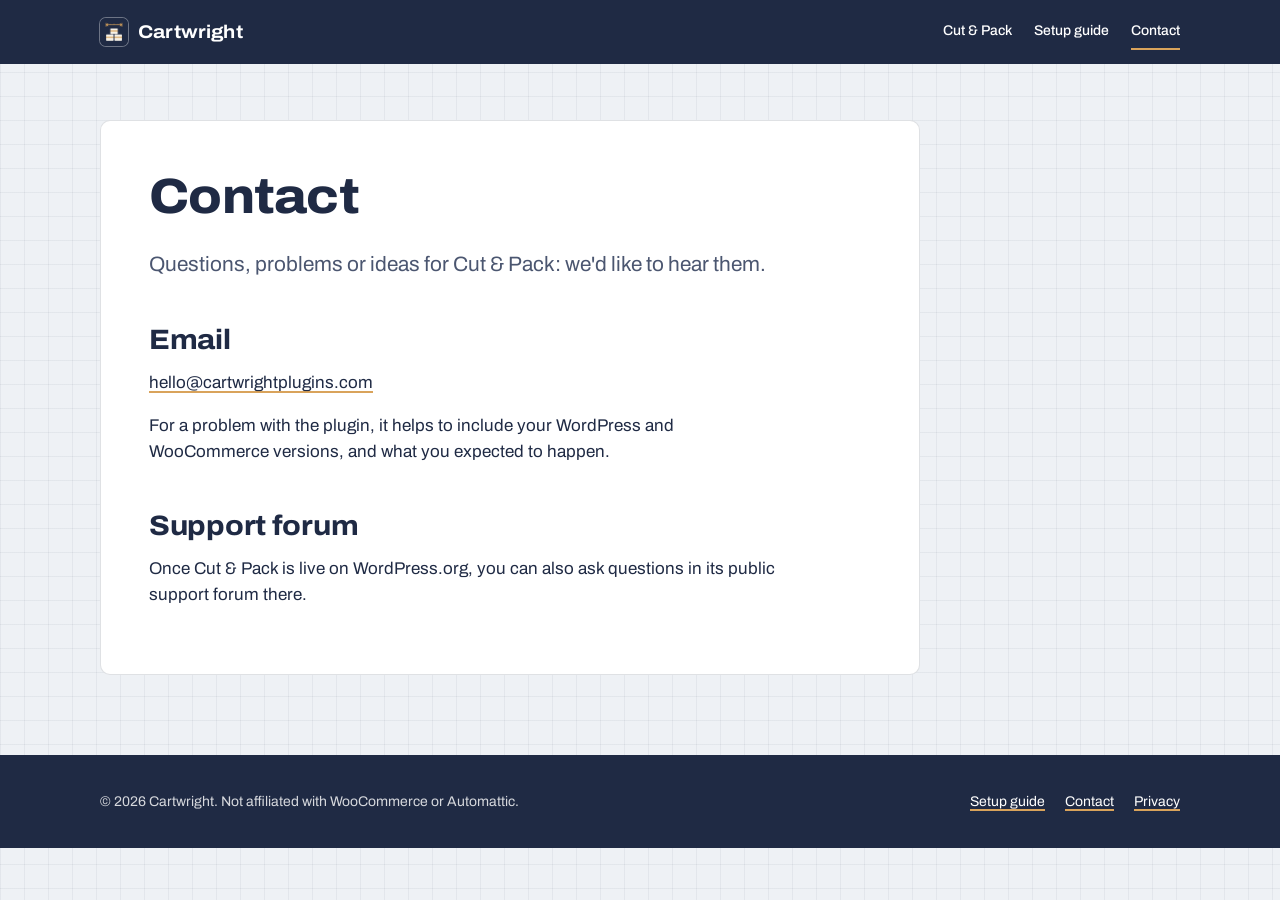
==== contact/index.html @ c766cce6 "Cartwright website: home with Cut & Pack demo, setup guide, contact, privacy Co-Authored-By: Claude " ====
<!doctype html>
<html lang="en-GB">
<head>
	<meta charset="utf-8">
	<meta name="viewport" content="width=device-width, initial-scale=1">
	<title>Contact | Cartwright</title>
	<meta name="description" content="Contact Cartwright about the Cut & Pack plugin.">
	<link rel="icon" href="../assets/img/favicon-32.png" sizes="32x32">
	<link rel="preload" href="../assets/fonts/archivo.woff" as="font" type="font/woff" crossorigin>
	<link rel="stylesheet" href="../assets/site.css">
</head>
<body>
	<header class="site-header">
		<div class="wrap">
			<a class="brand" href="../"><img src="../assets/img/icon-128x128.png" alt="" width="28" height="28">Cartwright</a>
			<nav class="site-nav" aria-label="Main">
				<a href="../">Cut &amp; Pack</a>
				<a href="../docs/">Setup guide</a>
				<a href="../contact/" aria-current="page">Contact</a>
			</nav>
		</div>
	</header>

	<main class="page">
		<div class="wrap">
			<article class="prose">
				<h1>Contact</h1>
				<p class="lead">Questions, problems or ideas for Cut &amp; Pack: we'd like to hear them.</p>
				<h2>Email</h2>
				<p><a href="mailto:hello@cartwrightplugins.com">hello@cartwrightplugins.com</a></p>
				<p>For a problem with the plugin, it helps to include your WordPress and WooCommerce versions, and what you expected to happen.</p>
				<h2>Support forum</h2>
				<p>Once Cut &amp; Pack is live on WordPress.org, you can also ask questions in its public support forum there.</p>
			</article>
		</div>
	</main>

	<footer class="site-footer">
		<div class="wrap">
			<p>© 2026 Cartwright. Not affiliated with WooCommerce or Automattic.</p>
			<nav aria-label="Footer">
				<a href="../docs/">Setup guide</a>
				<a href="../contact/">Contact</a>
				<a href="../privacy/">Privacy</a>
			</nav>
		</div>
	</footer>
</body>
</html>
---- assets/site.css ----
/* Cartwright: site styles. One family (Archivo), drafting-paper palette from the plugin icon. */

@font-face {
	font-family: "Archivo";
	src: url("fonts/archivo.woff") format("woff");
	font-weight: 100 900;
	font-stretch: 62% 125%;
	font-display: swap;
}

:root {
	--ink: #1f2a44;        /* navy from the icon: text, header, buttons */
	--ink-soft: #4b5670;   /* secondary text */
	--oak: #d9a35b;        /* box fills, dimension lines */
	--oak-deep: #9a6424;   /* oak dark enough for text on light backgrounds */
	--paper: #eef1f5;      /* cool drafting-paper page background */
	--sheet: #ffffff;      /* panels */
	--rule: rgba(31, 42, 68, 0.14);
	--grid: rgba(31, 42, 68, 0.055);

	--step--1: 0.875rem;
	--step-0: 1.0625rem;
	--step-1: 1.3rem;
	--step-2: 1.75rem;
	--step-3: clamp(2.1rem, 4.2vw, 3.1rem);

	--measure: 64ch;
	--wrap: 1120px;
}

*,
*::before,
*::after {
	box-sizing: border-box;
}

html {
	-webkit-text-size-adjust: 100%;
}

body {
	margin: 0;
	font-family: "Archivo", system-ui, sans-serif;
	font-size: var(--step-0);
	line-height: 1.55;
	color: var(--ink);
	background-color: var(--paper);
	background-image:
		linear-gradient(var(--grid) 1px, transparent 1px),
		linear-gradient(90deg, var(--grid) 1px, transparent 1px);
	background-size: 24px 24px;
}

img {
	max-width: 100%;
	height: auto;
	display: block;
}

a {
	color: var(--ink);
	text-decoration-color: var(--oak);
	text-decoration-thickness: 2px;
	text-underline-offset: 3px;
}

a:hover {
	text-decoration-color: currentColor;
}

:focus-visible {
	outline: 3px solid var(--oak);
	outline-offset: 2px;
	border-radius: 2px;
}

.wrap {
	max-width: var(--wrap);
	margin: 0 auto;
	padding: 0 20px;
}

/* Header */
.site-header {
	background: var(--ink);
	color: #fff;
}

.site-header .wrap {
	display: flex;
	align-items: center;
	justify-content: space-between;
	gap: 16px;
	min-height: 64px;
	flex-wrap: wrap;
}

.brand {
	display: inline-flex;
	align-items: center;
	gap: 10px;
	color: #fff;
	text-decoration: none;
	font-weight: 700;
	font-stretch: 112%;
	font-size: 1.15rem;
	letter-spacing: 0.01em;
}

.brand img {
	width: 28px;
	height: 28px;
	border-radius: 6px;
	box-shadow: 0 0 0 1px rgba(255, 255, 255, 0.35);
}

.site-nav {
	display: flex;
	gap: 22px;
	flex-wrap: wrap;
}

.site-nav a {
	color: #fff;
	text-decoration: none;
	font-size: var(--step--1);
	font-weight: 500;
	padding: 6px 0;
	border-bottom: 2px solid transparent;
}

.site-nav a:hover,
.site-nav a[aria-current="page"] {
	border-bottom-color: var(--oak);
}

/* Type */
h1,
h2,
h3 {
	line-height: 1.12;
	margin: 0 0 0.5em;
	font-stretch: 108%;
}

h1 {
	font-size: var(--step-3);
	font-weight: 800;
	letter-spacing: -0.015em;
}

h2 {
	font-size: var(--step-2);
	font-weight: 750;
	letter-spacing: -0.01em;
}

h3 {
	font-size: var(--step-1);
	font-weight: 700;
}

p {
	margin: 0 0 1em;
	max-width: var(--measure);
}

.lead {
	font-size: var(--step-1);
	line-height: 1.45;
	color: var(--ink-soft);
}

/* Buttons */
.btn {
	display: inline-block;
	font: inherit;
	font-weight: 650;
	padding: 0.7em 1.15em;
	border-radius: 6px;
	text-decoration: none;
	border: 2px solid var(--ink);
	background: var(--ink);
	color: #fff;
	line-height: 1.2;
}

.btn:hover {
	background: #2b3a5e;
	border-color: #2b3a5e;
}

.btn-quiet {
	background: transparent;
	color: var(--ink);
}

.btn-quiet:hover {
	background: var(--sheet);
	border-color: var(--ink);
}

.btn[aria-disabled="true"] {
	background: transparent;
	color: var(--ink-soft);
	border-color: var(--rule);
	cursor: default;
}

.actions {
	display: flex;
	flex-wrap: wrap;
	gap: 12px;
	align-items: center;
	margin-top: 1.5em;
}

.note {
	font-size: var(--step--1);
	color: var(--ink-soft);
}

/* Sections */
.section {
	padding: 72px 0;
}

.section + .section {
	border-top: 1px solid var(--rule);
}

.section-intro {
	margin-bottom: 32px;
}

/* Hero */
.hero {
	padding: 64px 0 72px;
}

.hero .wrap {
	display: grid;
	grid-template-columns: 1fr;
	gap: 40px;
	align-items: start;
}

@media (min-width: 900px) {
	.hero .wrap {
		grid-template-columns: 1.05fr 1fr;
		gap: 56px;
	}
}

/* Demo: the calculator, drawn like a plan sheet */
.demo {
	background: var(--sheet);
	border: 1px solid var(--rule);
	border-radius: 10px;
	padding: 24px;
	box-shadow: 0 1px 0 var(--rule), 0 18px 40px -24px rgba(31, 42, 68, 0.45);
}

.demo-head {
	display: flex;
	justify-content: space-between;
	align-items: baseline;
	gap: 12px;
	flex-wrap: wrap;
	font-size: var(--step--1);
	color: var(--ink-soft);
	border-bottom: 1px dashed var(--rule);
	padding-bottom: 12px;
	margin-bottom: 18px;
}

.demo-head strong {
	color: var(--ink);
	font-weight: 650;
}

.demo label {
	display: block;
	font-weight: 650;
	margin-bottom: 8px;
}

.demo-input {
	display: flex;
	align-items: center;
	gap: 10px;
}

.demo input {
	font: inherit;
	font-size: 1.35rem;
	font-weight: 650;
	width: 6.5em;
	padding: 0.35em 0.6em;
	border: 1px solid rgba(31, 42, 68, 0.35);
	border-radius: 6px;
	color: var(--ink);
	background: #fff;
}

.demo input:focus-visible {
	outline: 3px solid var(--oak);
	outline-offset: 1px;
}

.demo .unit {
	font-size: 1.15rem;
	font-weight: 600;
}

.boxes {
	display: grid;
	grid-template-columns: repeat(auto-fill, minmax(26px, 1fr));
	gap: 5px;
	margin: 20px 0 6px;
	min-height: 26px;
}

.box {
	aspect-ratio: 1;
	border-radius: 3px;
	background: var(--oak);
	position: relative;
}

/* The unused part of the last box, shown as hatching. */
.box .spare {
	position: absolute;
	top: 0;
	right: 0;
	bottom: 0;
	background: repeating-linear-gradient(135deg, #f3e3c8 0 3px, #fff 3px 6px);
	border-radius: 0 3px 3px 0;
}

.boxes-key {
	font-size: var(--step--1);
	color: var(--ink-soft);
	margin: 0 0 14px;
}

.result {
	font-size: var(--step-1);
	font-weight: 700;
	margin: 0;
	padding-top: 14px;
	border-top: 1px dashed var(--rule);
}

.result .price {
	color: var(--oak-deep);
}

.demo-error {
	color: #a12828;
	font-weight: 600;
	margin: 12px 0 0;
}

/* Steps: a real sequence, so numbered */
.steps {
	list-style: none;
	padding: 0;
	margin: 0;
	display: grid;
	gap: 28px;
	counter-reset: step;
}

@media (min-width: 800px) {
	.steps {
		grid-template-columns: repeat(3, 1fr);
	}
}

.steps li {
	counter-increment: step;
	padding-top: 18px;
	border-top: 3px solid var(--ink);
}

.steps li::before {
	content: counter(step);
	display: block;
	font-weight: 800;
	font-stretch: 120%;
	font-size: 1.6rem;
	color: var(--oak-deep);
	margin-bottom: 6px;
}

.steps p {
	margin: 0;
	color: var(--ink-soft);
}

/* Two modes */
.modes {
	display: grid;
	gap: 24px;
}

@media (min-width: 800px) {
	.modes {
		grid-template-columns: 1fr 1fr;
	}
}

.mode {
	background: var(--sheet);
	border: 1px solid var(--rule);
	border-radius: 10px;
	padding: 24px;
}

.mode .example {
	font-weight: 650;
	border-left: 3px solid var(--oak);
	padding-left: 12px;
	margin: 14px 0 0;
}

.mode .for {
	color: var(--ink-soft);
	font-size: var(--step--1);
	margin-bottom: 0.75em;
}

/* Feature list */
.features {
	columns: 1;
	column-gap: 48px;
	padding-left: 1.1em;
	margin: 0;
}

@media (min-width: 800px) {
	.features {
		columns: 2;
	}
}

.features li {
	break-inside: avoid;
	margin-bottom: 10px;
}

.features li::marker {
	color: var(--oak-deep);
}

/* Screenshots */
.shots {
	display: grid;
	gap: 40px;
	max-width: 880px;
}

.shot {
	margin: 0;
}

.shot img {
	border: 1px solid var(--rule);
	border-radius: 8px;
	background: #fff;
}

.shot figcaption {
	font-size: var(--step--1);
	color: var(--ink-soft);
	margin-top: 10px;
}

/* Prose pages (docs, contact, privacy) */
.page {
	padding: 56px 0 80px;
}

.prose {
	background: var(--sheet);
	border: 1px solid var(--rule);
	border-radius: 10px;
	padding: clamp(24px, 5vw, 48px);
	max-width: 820px;
}

.prose h2 {
	margin-top: 1.6em;
}

.prose h3 {
	margin-top: 1.4em;
}

.prose ol,
.prose ul {
	max-width: var(--measure);
	padding-left: 1.3em;
}

.prose li {
	margin-bottom: 8px;
}

.prose code {
	font-family: inherit;
	font-weight: 650;
	background: var(--paper);
	padding: 1px 6px;
	border-radius: 4px;
}

.todo {
	background: #fff6e0;
	border: 1px dashed var(--oak-deep);
	padding: 2px 6px;
	border-radius: 4px;
}

/* Footer */
.site-footer {
	background: var(--ink);
	color: rgba(255, 255, 255, 0.82);
	padding: 36px 0;
	font-size: var(--step--1);
}

.site-footer .wrap {
	display: flex;
	flex-wrap: wrap;
	gap: 16px 32px;
	justify-content: space-between;
}

.site-footer a {
	color: #fff;
}

.site-footer nav {
	display: flex;
	gap: 20px;
	flex-wrap: wrap;
}

.site-footer p {
	margin: 0;
}

@media (prefers-reduced-motion: no-preference) {
	.box {
		transition: background-color 0.15s ease;
	}
}
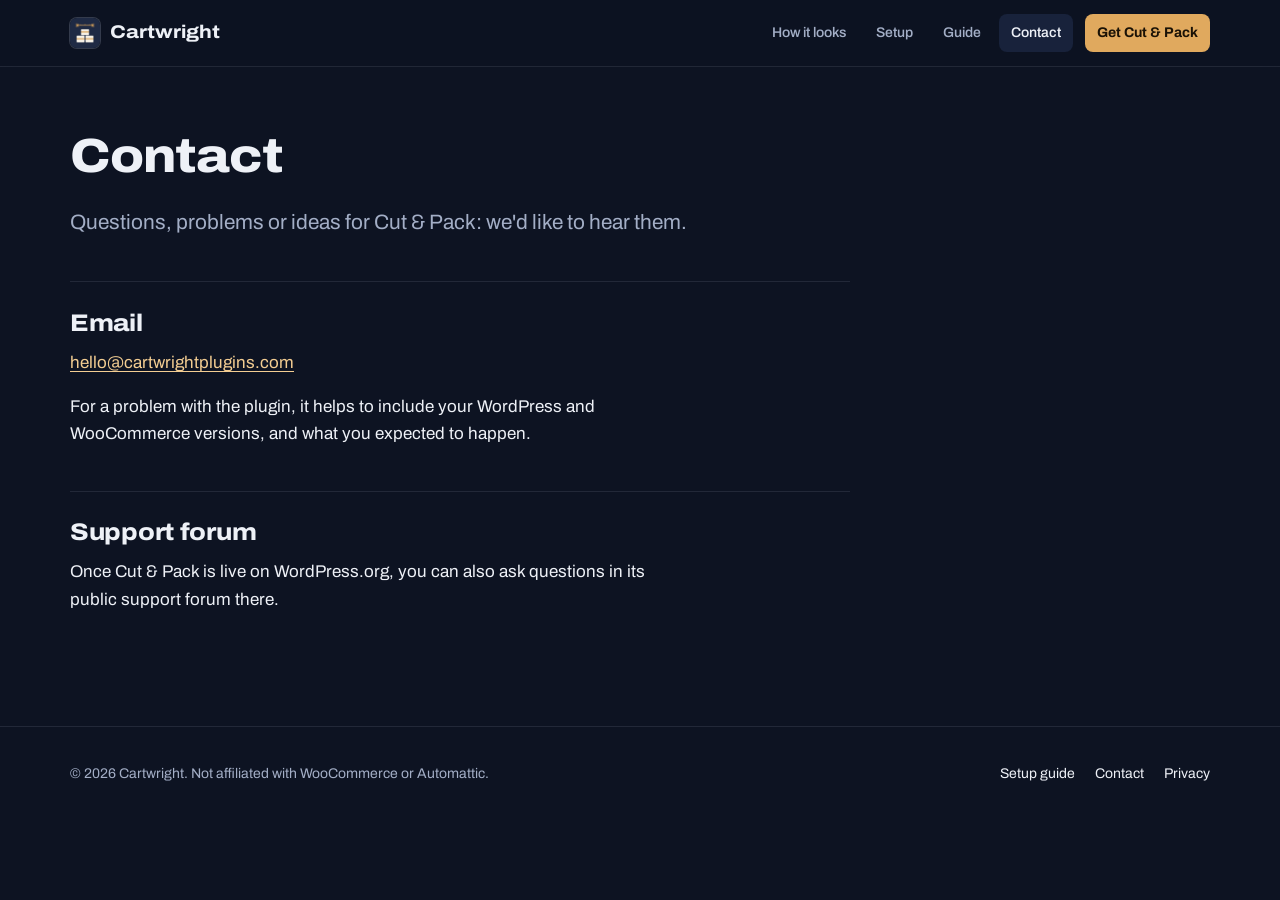
==== commit 76c56a39: "Website v2: dark theme, interactive room planner, customer-journey tabs, live setup demo; screenshot" ====
--- a/contact/index.html
+++ b/contact/index.html
@@ -5,6 +5,7 @@
 	<meta name="viewport" content="width=device-width, initial-scale=1">
 	<title>Contact | Cartwright</title>
 	<meta name="description" content="Contact Cartwright about the Cut & Pack plugin.">
+	<meta name="theme-color" content="#0d1322">
 	<link rel="icon" href="../assets/img/favicon-32.png" sizes="32x32">
 	<link rel="preload" href="../assets/fonts/archivo.woff" as="font" type="font/woff" crossorigin>
 	<link rel="stylesheet" href="../assets/site.css">
@@ -12,11 +13,13 @@
 <body>
 	<header class="site-header">
 		<div class="wrap">
-			<a class="brand" href="../"><img src="../assets/img/icon-128x128.png" alt="" width="28" height="28">Cartwright</a>
+			<a class="brand" href="../"><img src="../assets/img/icon-128x128.png" alt="" width="30" height="30">Cartwright</a>
 			<nav class="site-nav" aria-label="Main">
-				<a href="../">Cut &amp; Pack</a>
-				<a href="../docs/">Setup guide</a>
+				<a href="../#see-it">How it looks</a>
+				<a href="../#setup">Setup</a>
+				<a href="../docs/">Guide</a>
 				<a href="../contact/" aria-current="page">Contact</a>
+				<a class="nav-cta" href="../#get">Get Cut &amp; Pack</a>
 			</nav>
 		</div>
 	</header>
--- a/assets/site.css
+++ b/assets/site.css
@@ -1,4 +1,4 @@
-/* Cartwright: site styles. One family (Archivo), drafting-paper palette from the plugin icon. */
+/* Cartwright v2: dark workshop theme. Navy night, oak light. One family: Archivo (self-hosted). */
 
 @font-face {
 	font-family: "Archivo";
@@ -9,23 +9,32 @@
 }
 
 :root {
-	--ink: #1f2a44;        /* navy from the icon: text, header, buttons */
-	--ink-soft: #4b5670;   /* secondary text */
-	--oak: #d9a35b;        /* box fills, dimension lines */
-	--oak-deep: #9a6424;   /* oak dark enough for text on light backgrounds */
-	--paper: #eef1f5;      /* cool drafting-paper page background */
-	--sheet: #ffffff;      /* panels */
-	--rule: rgba(31, 42, 68, 0.14);
-	--grid: rgba(31, 42, 68, 0.055);
+	--night: #0d1322;      /* page */
+	--deep: #121a2e;       /* alternate band */
+	--panel: #18223b;      /* raised surfaces */
+	--panel-2: #1f2b48;    /* inputs, inner surfaces */
+	--line: rgba(214, 224, 245, 0.1);
+	--line-strong: rgba(214, 224, 245, 0.2);
+	--text: #eef1f7;
+	--muted: #a3aec6;
+	--oak: #e0a95e;        /* the accent: boxes, active states */
+	--oak-light: #f3cd92;
+	--oak-dim: rgba(224, 169, 94, 0.14);
+	--plank-a: #c98f4a;
+	--plank-b: #b67c3b;
+	--fabric: #7aa4c9;
+	--ok: #7fcf9b;
+	--bad: #ff8a80;
 
 	--step--1: 0.875rem;
 	--step-0: 1.0625rem;
 	--step-1: 1.3rem;
-	--step-2: 1.75rem;
-	--step-3: clamp(2.1rem, 4.2vw, 3.1rem);
-
-	--measure: 64ch;
-	--wrap: 1120px;
+	--step-2: clamp(1.7rem, 3vw, 2.25rem);
+	--step-3: clamp(2.2rem, 4.1vw, 3.35rem);
+
+	--wrap: 1180px;
+	--measure: 62ch;
+	--radius: 14px;
 }
 
 *,
@@ -36,42 +45,44 @@
 
 html {
 	-webkit-text-size-adjust: 100%;
+	scroll-behavior: smooth;
+}
+
+@media (prefers-reduced-motion: reduce) {
+	html {
+		scroll-behavior: auto;
+	}
 }
 
 body {
 	margin: 0;
 	font-family: "Archivo", system-ui, sans-serif;
 	font-size: var(--step-0);
-	line-height: 1.55;
-	color: var(--ink);
-	background-color: var(--paper);
-	background-image:
-		linear-gradient(var(--grid) 1px, transparent 1px),
-		linear-gradient(90deg, var(--grid) 1px, transparent 1px);
-	background-size: 24px 24px;
-}
-
-img {
+	line-height: 1.6;
+	color: var(--text);
+	background: var(--night);
+}
+
+img,
+svg {
 	max-width: 100%;
-	height: auto;
 	display: block;
 }
 
 a {
-	color: var(--ink);
-	text-decoration-color: var(--oak);
-	text-decoration-thickness: 2px;
+	color: var(--oak-light);
+	text-decoration-thickness: 1px;
 	text-underline-offset: 3px;
 }
 
 a:hover {
-	text-decoration-color: currentColor;
+	color: #fff;
 }
 
 :focus-visible {
 	outline: 3px solid var(--oak);
-	outline-offset: 2px;
-	border-radius: 2px;
+	outline-offset: 3px;
+	border-radius: 4px;
 }
 
 .wrap {
@@ -80,10 +91,15 @@
 	padding: 0 20px;
 }
 
-/* Header */
+/* ---------- Header ---------- */
 .site-header {
-	background: var(--ink);
-	color: #fff;
+	position: sticky;
+	top: 0;
+	z-index: 20;
+	background: rgba(13, 19, 34, 0.82);
+	backdrop-filter: blur(10px);
+	-webkit-backdrop-filter: blur(10px);
+	border-bottom: 1px solid var(--line);
 }
 
 .site-header .wrap {
@@ -91,7 +107,7 @@
 	align-items: center;
 	justify-content: space-between;
 	gap: 16px;
-	min-height: 64px;
+	min-height: 66px;
 	flex-wrap: wrap;
 }
 
@@ -99,65 +115,80 @@
 	display: inline-flex;
 	align-items: center;
 	gap: 10px;
-	color: #fff;
+	color: var(--text);
 	text-decoration: none;
-	font-weight: 700;
-	font-stretch: 112%;
+	font-weight: 750;
+	font-stretch: 115%;
 	font-size: 1.15rem;
-	letter-spacing: 0.01em;
 }
 
 .brand img {
-	width: 28px;
-	height: 28px;
-	border-radius: 6px;
-	box-shadow: 0 0 0 1px rgba(255, 255, 255, 0.35);
+	width: 30px;
+	height: 30px;
+	border-radius: 7px;
+	box-shadow: 0 0 0 1px var(--line-strong);
 }
 
 .site-nav {
 	display: flex;
-	gap: 22px;
+	align-items: center;
+	gap: 6px;
 	flex-wrap: wrap;
 }
 
 .site-nav a {
-	color: #fff;
+	color: var(--muted);
 	text-decoration: none;
 	font-size: var(--step--1);
-	font-weight: 500;
-	padding: 6px 0;
-	border-bottom: 2px solid transparent;
+	font-weight: 550;
+	padding: 8px 12px;
+	border-radius: 8px;
 }
 
 .site-nav a:hover,
 .site-nav a[aria-current="page"] {
-	border-bottom-color: var(--oak);
-}
-
-/* Type */
+	color: var(--text);
+	background: var(--panel);
+}
+
+.site-nav .nav-cta {
+	color: #1a1206;
+	background: var(--oak);
+	font-weight: 700;
+	margin-left: 6px;
+}
+
+.site-nav .nav-cta:hover {
+	color: #1a1206;
+	background: var(--oak-light);
+}
+
+/* ---------- Type ---------- */
 h1,
 h2,
 h3 {
-	line-height: 1.12;
 	margin: 0 0 0.5em;
-	font-stretch: 108%;
+	line-height: 1.08;
+	font-stretch: 112%;
+	text-wrap: balance;
 }
 
 h1 {
 	font-size: var(--step-3);
-	font-weight: 800;
-	letter-spacing: -0.015em;
+	font-weight: 820;
+	letter-spacing: -0.02em;
 }
 
 h2 {
 	font-size: var(--step-2);
-	font-weight: 750;
-	letter-spacing: -0.01em;
+	font-weight: 780;
+	letter-spacing: -0.012em;
 }
 
 h3 {
 	font-size: var(--step-1);
 	font-weight: 700;
+	font-stretch: 105%;
 }
 
 p {
@@ -167,335 +198,762 @@
 
 .lead {
 	font-size: var(--step-1);
-	line-height: 1.45;
-	color: var(--ink-soft);
-}
-
-/* Buttons */
+	line-height: 1.5;
+	color: var(--muted);
+}
+
+.muted {
+	color: var(--muted);
+}
+
+/* ---------- Buttons ---------- */
 .btn {
-	display: inline-block;
+	display: inline-flex;
+	align-items: center;
+	gap: 8px;
 	font: inherit;
-	font-weight: 650;
-	padding: 0.7em 1.15em;
-	border-radius: 6px;
+	font-weight: 700;
+	padding: 0.8em 1.25em;
+	border-radius: 10px;
 	text-decoration: none;
-	border: 2px solid var(--ink);
-	background: var(--ink);
-	color: #fff;
+	border: 1px solid transparent;
+	cursor: pointer;
 	line-height: 1.2;
 }
 
-.btn:hover {
-	background: #2b3a5e;
-	border-color: #2b3a5e;
-}
-
-.btn-quiet {
+.btn-primary {
+	background: var(--oak);
+	color: #1a1206;
+}
+
+.btn-primary:hover {
+	background: var(--oak-light);
+	color: #1a1206;
+}
+
+.btn-ghost {
 	background: transparent;
-	color: var(--ink);
-}
-
-.btn-quiet:hover {
-	background: var(--sheet);
-	border-color: var(--ink);
-}
-
-.btn[aria-disabled="true"] {
-	background: transparent;
-	color: var(--ink-soft);
-	border-color: var(--rule);
+	color: var(--text);
+	border-color: var(--line-strong);
+}
+
+.btn-ghost:hover {
+	background: var(--panel);
+	color: var(--text);
+}
+
+.btn-pending {
+	background: var(--panel);
+	color: var(--muted);
+	border-color: var(--line);
 	cursor: default;
+}
+
+.btn-pending .dot {
+	width: 8px;
+	height: 8px;
+	border-radius: 50%;
+	background: var(--oak);
+	box-shadow: 0 0 0 4px var(--oak-dim);
 }
 
 .actions {
 	display: flex;
 	flex-wrap: wrap;
 	gap: 12px;
-	align-items: center;
-	margin-top: 1.5em;
-}
-
-.note {
+	margin-top: 28px;
+}
+
+/* ---------- Sections ---------- */
+.band {
+	padding: 96px 0;
+}
+
+.band-deep {
+	background: var(--deep);
+	border-top: 1px solid var(--line);
+	border-bottom: 1px solid var(--line);
+}
+
+.band-head {
+	max-width: 720px;
+	margin-bottom: 40px;
+}
+
+/* ---------- Hero ---------- */
+.hero {
+	position: relative;
+	padding: 72px 0 96px;
+	overflow: hidden;
+}
+
+.hero::before {
+	/* warm workshop light behind the planner */
+	content: "";
+	position: absolute;
+	right: -10%;
+	top: -20%;
+	width: 70%;
+	height: 120%;
+	background: radial-gradient(closest-side, rgba(224, 169, 94, 0.16), transparent);
+	pointer-events: none;
+}
+
+.hero .wrap {
+	position: relative;
+	display: grid;
+	gap: 48px;
+	align-items: center;
+}
+
+@media (min-width: 980px) {
+	.hero .wrap {
+		grid-template-columns: 0.95fr 1.05fr;
+		gap: 56px;
+	}
+}
+
+.hero-note {
+	margin-top: 16px;
 	font-size: var(--step--1);
-	color: var(--ink-soft);
-}
-
-/* Sections */
-.section {
-	padding: 72px 0;
-}
-
-.section + .section {
-	border-top: 1px solid var(--rule);
-}
-
-.section-intro {
-	margin-bottom: 32px;
-}
-
-/* Hero */
-.hero {
-	padding: 64px 0 72px;
-}
-
-.hero .wrap {
-	display: grid;
-	grid-template-columns: 1fr;
-	gap: 40px;
-	align-items: start;
-}
-
-@media (min-width: 900px) {
-	.hero .wrap {
-		grid-template-columns: 1.05fr 1fr;
-		gap: 56px;
-	}
-}
-
-/* Demo: the calculator, drawn like a plan sheet */
-.demo {
-	background: var(--sheet);
-	border: 1px solid var(--rule);
-	border-radius: 10px;
-	padding: 24px;
-	box-shadow: 0 1px 0 var(--rule), 0 18px 40px -24px rgba(31, 42, 68, 0.45);
-}
-
-.demo-head {
+	color: var(--muted);
+}
+
+/* ---------- Planner ---------- */
+.planner {
+	background: var(--panel);
+	border: 1px solid var(--line-strong);
+	border-radius: 18px;
+	padding: 20px;
+	box-shadow: 0 30px 80px -30px rgba(0, 0, 0, 0.7);
+}
+
+.planner-top {
 	display: flex;
 	justify-content: space-between;
-	align-items: baseline;
+	align-items: center;
 	gap: 12px;
 	flex-wrap: wrap;
+	margin-bottom: 14px;
+}
+
+.switch {
+	display: inline-flex;
+	background: var(--night);
+	border: 1px solid var(--line);
+	border-radius: 10px;
+	padding: 3px;
+}
+
+.switch button {
+	font: inherit;
 	font-size: var(--step--1);
-	color: var(--ink-soft);
-	border-bottom: 1px dashed var(--rule);
-	padding-bottom: 12px;
-	margin-bottom: 18px;
-}
-
-.demo-head strong {
-	color: var(--ink);
 	font-weight: 650;
-}
-
-.demo label {
+	color: var(--muted);
+	background: transparent;
+	border: 0;
+	padding: 7px 14px;
+	border-radius: 7px;
+	cursor: pointer;
+}
+
+.switch button[aria-pressed="true"] {
+	background: var(--oak);
+	color: #1a1206;
+}
+
+.planner-product {
+	font-size: var(--step--1);
+	color: var(--muted);
+}
+
+.planner-product strong {
+	color: var(--text);
+}
+
+.stage {
+	position: relative;
+	background: var(--night);
+	border: 1px solid var(--line);
+	border-radius: 12px;
+	aspect-ratio: 16 / 10;
+	overflow: hidden;
+	touch-action: none;
+	user-select: none;
+}
+
+.stage svg {
+	width: 100%;
+	height: 100%;
+}
+
+.handle {
+	cursor: nwse-resize;
+}
+
+.handle:focus-visible {
+	outline: none;
+}
+
+.handle:focus-visible circle.ring {
+	stroke: #fff;
+	stroke-width: 3;
+}
+
+.hint {
+	position: absolute;
+	left: 12px;
+	bottom: 10px;
+	font-size: 0.78rem;
+	color: var(--muted);
+	background: rgba(13, 19, 34, 0.75);
+	padding: 4px 8px;
+	border-radius: 6px;
+	pointer-events: none;
+}
+
+.fields {
+	display: grid;
+	grid-template-columns: repeat(2, minmax(0, 1fr));
+	gap: 12px;
+	margin-top: 14px;
+}
+
+.field label {
 	display: block;
-	font-weight: 650;
-	margin-bottom: 8px;
-}
-
-.demo-input {
-	display: flex;
-	align-items: center;
+	font-size: 0.8rem;
+	color: var(--muted);
+	margin-bottom: 4px;
+}
+
+.field .in {
+	display: flex;
+	align-items: center;
+	background: var(--panel-2);
+	border: 1px solid var(--line-strong);
+	border-radius: 9px;
+	padding: 0 12px;
+}
+
+.field input {
+	font: inherit;
+	font-weight: 700;
+	font-size: 1.1rem;
+	color: var(--text);
+	background: transparent;
+	border: 0;
+	width: 100%;
+	padding: 9px 0;
+	min-width: 0;
+}
+
+.field input:focus {
+	outline: none;
+}
+
+.field .in:focus-within {
+	border-color: var(--oak);
+	box-shadow: 0 0 0 3px var(--oak-dim);
+}
+
+.field .u {
+	color: var(--muted);
+	font-weight: 600;
+}
+
+.readout {
+	display: grid;
+	grid-template-columns: repeat(3, minmax(0, 1fr));
 	gap: 10px;
-}
-
-.demo input {
-	font: inherit;
-	font-size: 1.35rem;
-	font-weight: 650;
-	width: 6.5em;
-	padding: 0.35em 0.6em;
-	border: 1px solid rgba(31, 42, 68, 0.35);
-	border-radius: 6px;
-	color: var(--ink);
-	background: #fff;
-}
-
-.demo input:focus-visible {
-	outline: 3px solid var(--oak);
-	outline-offset: 1px;
-}
-
-.demo .unit {
-	font-size: 1.15rem;
-	font-weight: 600;
-}
-
-.boxes {
-	display: grid;
-	grid-template-columns: repeat(auto-fill, minmax(26px, 1fr));
-	gap: 5px;
-	margin: 20px 0 6px;
-	min-height: 26px;
-}
-
-.box {
-	aspect-ratio: 1;
-	border-radius: 3px;
-	background: var(--oak);
-	position: relative;
-}
-
-/* The unused part of the last box, shown as hatching. */
-.box .spare {
-	position: absolute;
-	top: 0;
-	right: 0;
-	bottom: 0;
-	background: repeating-linear-gradient(135deg, #f3e3c8 0 3px, #fff 3px 6px);
-	border-radius: 0 3px 3px 0;
-}
-
-.boxes-key {
+	margin-top: 14px;
+}
+
+.readout div {
+	background: var(--night);
+	border: 1px solid var(--line);
+	border-radius: 10px;
+	padding: 10px 12px;
+}
+
+.readout dt {
+	font-size: 0.78rem;
+	color: var(--muted);
+}
+
+.readout dd {
+	margin: 2px 0 0;
+	font-size: 1.25rem;
+	font-weight: 800;
+	font-variant-numeric: tabular-nums;
+	font-stretch: 108%;
+}
+
+.readout .total dd {
+	color: var(--oak-light);
+}
+
+.planner-msg {
+	margin: 10px 0 0;
 	font-size: var(--step--1);
-	color: var(--ink-soft);
-	margin: 0 0 14px;
-}
-
-.result {
-	font-size: var(--step-1);
-	font-weight: 700;
-	margin: 0;
-	padding-top: 14px;
-	border-top: 1px dashed var(--rule);
-}
-
-.result .price {
-	color: var(--oak-deep);
-}
-
-.demo-error {
-	color: #a12828;
-	font-weight: 600;
-	margin: 12px 0 0;
-}
-
-/* Steps: a real sequence, so numbered */
-.steps {
-	list-style: none;
-	padding: 0;
-	margin: 0;
+	color: var(--muted);
+	min-height: 1.6em;
+}
+
+@media (max-width: 520px) {
+	.readout {
+		grid-template-columns: 1fr 1fr;
+	}
+
+	.readout .total {
+		grid-column: span 2;
+	}
+}
+
+/* ---------- Tabs: what your customer sees ---------- */
+.tabs {
 	display: grid;
 	gap: 28px;
-	counter-reset: step;
-}
-
-@media (min-width: 800px) {
-	.steps {
-		grid-template-columns: repeat(3, 1fr);
-	}
-}
-
-.steps li {
-	counter-increment: step;
-	padding-top: 18px;
-	border-top: 3px solid var(--ink);
-}
-
-.steps li::before {
-	content: counter(step);
+}
+
+@media (min-width: 900px) {
+	.tabs {
+		grid-template-columns: 300px 1fr;
+		align-items: start;
+	}
+}
+
+.tablist {
+	display: flex;
+	flex-direction: column;
+	gap: 8px;
+}
+
+@media (max-width: 899px) {
+	.tablist {
+		flex-direction: row;
+		overflow-x: auto;
+	}
+}
+
+.tablist button {
+	font: inherit;
+	text-align: left;
+	color: var(--muted);
+	background: transparent;
+	border: 1px solid var(--line);
+	border-radius: 12px;
+	padding: 14px 16px;
+	cursor: pointer;
+	min-width: 200px;
+}
+
+.tablist button strong {
 	display: block;
-	font-weight: 800;
-	font-stretch: 120%;
-	font-size: 1.6rem;
-	color: var(--oak-deep);
-	margin-bottom: 6px;
-}
-
-.steps p {
-	margin: 0;
-	color: var(--ink-soft);
-}
-
-/* Two modes */
-.modes {
+	color: var(--text);
+	font-size: 1.05rem;
+	margin-bottom: 2px;
+}
+
+.tablist button span {
+	font-size: var(--step--1);
+}
+
+.tablist button[aria-selected="true"] {
+	background: var(--panel);
+	border-color: var(--oak);
+	box-shadow: inset 3px 0 0 var(--oak);
+}
+
+/* Mock "screens": crisp, drawn in HTML */
+.screen {
+	background: #f7f8fb;
+	color: #1d2433;
+	border-radius: 14px;
+	overflow: hidden;
+	box-shadow: 0 30px 70px -30px rgba(0, 0, 0, 0.8);
+	border: 1px solid rgba(255, 255, 255, 0.08);
+}
+
+.screen-bar {
+	display: flex;
+	gap: 6px;
+	align-items: center;
+	padding: 10px 14px;
+	background: #e8ebf2;
+	border-bottom: 1px solid #d8dce6;
+}
+
+.screen-bar i {
+	width: 10px;
+	height: 10px;
+	border-radius: 50%;
+	background: #c5cad6;
+}
+
+.screen-bar .url {
+	margin-left: 10px;
+	font-size: 0.78rem;
+	color: #5b6478;
+	background: #fff;
+	border-radius: 6px;
+	padding: 3px 10px;
+	flex: 1;
+	max-width: 340px;
+}
+
+.screen-body {
+	padding: clamp(18px, 3vw, 32px);
+}
+
+.mock-product {
 	display: grid;
 	gap: 24px;
 }
 
-@media (min-width: 800px) {
-	.modes {
+@media (min-width: 640px) {
+	.mock-product {
+		grid-template-columns: 0.8fr 1fr;
+	}
+}
+
+.mock-photo {
+	border-radius: 10px;
+	aspect-ratio: 1;
+	background:
+		repeating-linear-gradient(90deg, rgba(0, 0, 0, 0.06) 0 2px, transparent 2px 64px),
+		repeating-linear-gradient(0deg, transparent 0 22px, rgba(0, 0, 0, 0.08) 22px 24px),
+		linear-gradient(135deg, #d6a565, #b9844a);
+}
+
+.mock-title {
+	font-size: 1.7rem;
+	font-weight: 700;
+	margin: 0 0 4px;
+	font-stretch: 100%;
+	letter-spacing: -0.01em;
+}
+
+.mock-price {
+	margin: 0 0 14px;
+	color: #4a5368;
+}
+
+.mock-calc {
+	border: 1px solid #d8dce6;
+	border-radius: 10px;
+	padding: 14px;
+	background: #fff;
+}
+
+.mock-calc .q {
+	font-weight: 600;
+	margin-bottom: 8px;
+}
+
+.mock-input {
+	display: inline-flex;
+	align-items: center;
+	gap: 8px;
+}
+
+.mock-input span.box {
+	display: inline-block;
+	min-width: 5.5em;
+	padding: 6px 10px;
+	border: 1px solid #b9bfcc;
+	border-radius: 6px;
+	font-weight: 700;
+	background: #fff;
+}
+
+.caret {
+	display: inline-block;
+	width: 1px;
+	height: 1.1em;
+	background: #1d2433;
+	vertical-align: -0.15em;
+	margin-left: 1px;
+	animation: blink 1s steps(1) infinite;
+}
+
+@keyframes blink {
+	50% {
+		opacity: 0;
+	}
+}
+
+@media (prefers-reduced-motion: reduce) {
+	.caret {
+		animation: none;
+	}
+}
+
+.mock-result {
+	margin: 12px 0 0;
+	font-weight: 700;
+}
+
+.mock-btn {
+	display: inline-block;
+	margin-top: 14px;
+	background: #1d2433;
+	color: #fff;
+	padding: 10px 18px;
+	border-radius: 6px;
+	font-weight: 600;
+}
+
+.mock-table {
+	width: 100%;
+	border-collapse: collapse;
+	font-size: 0.95rem;
+}
+
+.mock-table th {
+	text-align: left;
+	font-size: 0.78rem;
+	color: #5b6478;
+	font-weight: 600;
+	padding: 0 0 8px;
+	border-bottom: 1px solid #d8dce6;
+}
+
+.mock-table td {
+	padding: 14px 0;
+	border-bottom: 1px solid #e3e6ee;
+	vertical-align: top;
+}
+
+.mock-table .num {
+	text-align: right;
+	font-variant-numeric: tabular-nums;
+	font-weight: 600;
+}
+
+.mock-meta {
+	display: block;
+	font-size: 0.82rem;
+	color: #4a5368;
+	margin-top: 4px;
+}
+
+.mock-meta b {
+	color: #1d2433;
+	font-weight: 600;
+}
+
+.mock-total {
+	display: flex;
+	justify-content: space-between;
+	font-weight: 800;
+	font-size: 1.15rem;
+	padding-top: 14px;
+}
+
+.mock-mail {
+	max-width: 560px;
+}
+
+.mock-mail .from {
+	font-size: 0.82rem;
+	color: #5b6478;
+	margin-bottom: 14px;
+}
+
+.mock-mail h4 {
+	margin: 0 0 12px;
+	font-size: 1.2rem;
+}
+
+.tag-ok {
+	display: inline-block;
+	font-size: 0.75rem;
+	font-weight: 700;
+	color: #1f6b3a;
+	background: #ddf3e4;
+	padding: 2px 8px;
+	border-radius: 99px;
+	margin-left: 8px;
+	vertical-align: middle;
+}
+
+/* ---------- Setup demo ---------- */
+.setup {
+	display: grid;
+	gap: 28px;
+	align-items: start;
+}
+
+@media (min-width: 900px) {
+	.setup {
 		grid-template-columns: 1fr 1fr;
 	}
 }
 
-.mode {
-	background: var(--sheet);
-	border: 1px solid var(--rule);
+.admin {
+	background: var(--panel);
+	border: 1px solid var(--line-strong);
+	border-radius: var(--radius);
+	overflow: hidden;
+}
+
+.admin-head {
+	display: flex;
+	align-items: center;
+	gap: 10px;
+	padding: 14px 18px;
+	border-bottom: 1px solid var(--line);
+	font-weight: 700;
+}
+
+.admin-head .pill {
+	font-size: 0.75rem;
+	font-weight: 700;
+	color: #1a1206;
+	background: var(--oak);
+	border-radius: 99px;
+	padding: 2px 9px;
+}
+
+.admin-body {
+	padding: 18px;
+	display: grid;
+	gap: 14px;
+}
+
+.toggle {
+	display: flex;
+	align-items: center;
+	gap: 10px;
+	font-weight: 600;
+}
+
+.toggle input {
+	width: 18px;
+	height: 18px;
+	accent-color: var(--oak);
+}
+
+.seg {
+	display: grid;
+	grid-template-columns: 1fr 1fr;
+	gap: 8px;
+}
+
+.seg button {
+	font: inherit;
+	font-size: var(--step--1);
+	font-weight: 650;
+	text-align: left;
+	color: var(--muted);
+	background: var(--night);
+	border: 1px solid var(--line);
 	border-radius: 10px;
-	padding: 24px;
-}
-
-.mode .example {
-	font-weight: 650;
-	border-left: 3px solid var(--oak);
-	padding-left: 12px;
-	margin: 14px 0 0;
-}
-
-.mode .for {
-	color: var(--ink-soft);
+	padding: 10px 12px;
+	cursor: pointer;
+}
+
+.seg button small {
+	display: block;
+	font-weight: 500;
+	font-size: 0.78rem;
+}
+
+.seg button[aria-pressed="true"] {
+	color: var(--text);
+	border-color: var(--oak);
+	background: var(--oak-dim);
+}
+
+.preview-label {
 	font-size: var(--step--1);
-	margin-bottom: 0.75em;
-}
-
-/* Feature list */
-.features {
-	columns: 1;
-	column-gap: 48px;
-	padding-left: 1.1em;
+	color: var(--muted);
+	margin-bottom: 10px;
+}
+
+/* ---------- Feature grid ---------- */
+.grid-3 {
+	display: grid;
+	gap: 18px;
+}
+
+@media (min-width: 760px) {
+	.grid-3 {
+		grid-template-columns: repeat(3, 1fr);
+	}
+}
+
+.tile {
+	background: var(--panel);
+	border: 1px solid var(--line);
+	border-radius: var(--radius);
+	padding: 22px;
+}
+
+.tile p {
 	margin: 0;
-}
-
-@media (min-width: 800px) {
-	.features {
-		columns: 2;
-	}
-}
-
-.features li {
-	break-inside: avoid;
-	margin-bottom: 10px;
-}
-
-.features li::marker {
-	color: var(--oak-deep);
-}
-
-/* Screenshots */
-.shots {
+	color: var(--muted);
+}
+
+.tile svg {
+	width: 34px;
+	height: 34px;
+	margin-bottom: 14px;
+	color: var(--oak);
+}
+
+/* ---------- CTA band ---------- */
+.cta {
+	text-align: left;
+	background:
+		radial-gradient(60% 120% at 100% 0%, rgba(224, 169, 94, 0.18), transparent),
+		var(--panel);
+	border: 1px solid var(--line-strong);
+	border-radius: 20px;
+	padding: clamp(28px, 5vw, 56px);
 	display: grid;
-	gap: 40px;
-	max-width: 880px;
-}
-
-.shot {
+	gap: 20px;
+	align-items: center;
+}
+
+@media (min-width: 860px) {
+	.cta {
+		grid-template-columns: 1fr auto;
+	}
+}
+
+.cta h2 {
+	margin-bottom: 0.3em;
+}
+
+.cta p {
 	margin: 0;
-}
-
-.shot img {
-	border: 1px solid var(--rule);
-	border-radius: 8px;
-	background: #fff;
-}
-
-.shot figcaption {
-	font-size: var(--step--1);
-	color: var(--ink-soft);
-	margin-top: 10px;
-}
-
-/* Prose pages (docs, contact, privacy) */
+	color: var(--muted);
+}
+
+/* ---------- Prose pages ---------- */
 .page {
-	padding: 56px 0 80px;
+	padding: 64px 0 96px;
 }
 
 .prose {
-	background: var(--sheet);
-	border: 1px solid var(--rule);
-	border-radius: 10px;
-	padding: clamp(24px, 5vw, 48px);
-	max-width: 820px;
+	max-width: 780px;
+}
+
+.prose h1 {
+	font-size: clamp(2.1rem, 4.5vw, 3rem);
 }
 
 .prose h2 {
-	margin-top: 1.6em;
+	font-size: 1.5rem;
+	margin-top: 1.8em;
+	padding-top: 1.2em;
+	border-top: 1px solid var(--line);
 }
 
 .prose h3 {
-	margin-top: 1.4em;
+	font-size: 1.12rem;
+	margin-top: 1.5em;
 }
 
 .prose ol,
@@ -508,27 +966,43 @@
 	margin-bottom: 8px;
 }
 
+.prose li::marker {
+	color: var(--oak);
+	font-weight: 700;
+}
+
+.prose strong {
+	color: #fff;
+}
+
 .prose code {
 	font-family: inherit;
-	font-weight: 650;
-	background: var(--paper);
-	padding: 1px 6px;
-	border-radius: 4px;
+	font-weight: 700;
+	color: var(--oak-light);
+	background: var(--panel);
+	padding: 1px 7px;
+	border-radius: 5px;
+}
+
+.note {
+	font-size: var(--step--1);
+	color: var(--muted);
 }
 
 .todo {
-	background: #fff6e0;
-	border: 1px dashed var(--oak-deep);
+	background: rgba(224, 169, 94, 0.15);
+	border: 1px dashed var(--oak);
+	color: var(--oak-light);
 	padding: 2px 6px;
 	border-radius: 4px;
 }
 
-/* Footer */
+/* ---------- Footer ---------- */
 .site-footer {
-	background: var(--ink);
-	color: rgba(255, 255, 255, 0.82);
-	padding: 36px 0;
+	border-top: 1px solid var(--line);
+	padding: 36px 0 44px;
 	font-size: var(--step--1);
+	color: var(--muted);
 }
 
 .site-footer .wrap {
@@ -536,10 +1010,7 @@
 	flex-wrap: wrap;
 	gap: 16px 32px;
 	justify-content: space-between;
-}
-
-.site-footer a {
-	color: #fff;
+	align-items: center;
 }
 
 .site-footer nav {
@@ -548,12 +1019,30 @@
 	flex-wrap: wrap;
 }
 
+.site-footer a {
+	color: var(--text);
+	text-decoration: none;
+}
+
+.site-footer a:hover {
+	text-decoration: underline;
+}
+
 .site-footer p {
 	margin: 0;
 }
 
-@media (prefers-reduced-motion: no-preference) {
-	.box {
-		transition: background-color 0.15s ease;
-	}
-}
+.visually-hidden {
+	position: absolute;
+	width: 1px;
+	height: 1px;
+	overflow: hidden;
+	clip: rect(0 0 0 0);
+	white-space: nowrap;
+}
+
+/* Leave room for the sticky header when jumping to a section. */
+section[id],
+#get {
+	scroll-margin-top: 84px;
+}
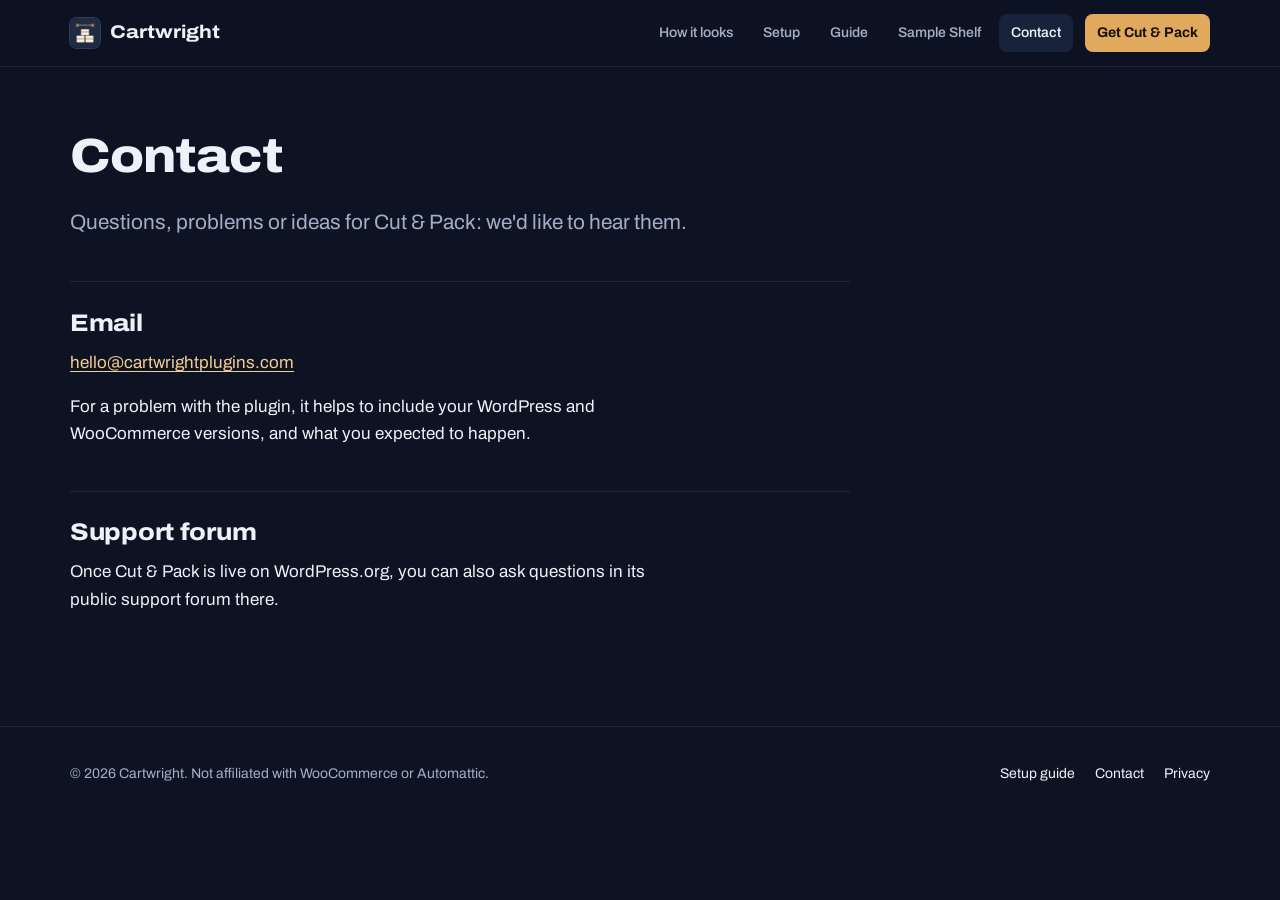
==== commit 4ac59736: "Add Sample Shelf page (WordPress.org link pending), nav links, home teaser, variable-products note C" ====
--- a/contact/index.html
+++ b/contact/index.html
@@ -8,7 +8,7 @@
 	<meta name="theme-color" content="#0d1322">
 	<link rel="icon" href="../assets/img/favicon-32.png" sizes="32x32">
 	<link rel="preload" href="../assets/fonts/archivo.woff" as="font" type="font/woff" crossorigin>
-	<link rel="stylesheet" href="../assets/site.css">
+	<link rel="stylesheet" href="../assets/site.css?v=2">
 </head>
 <body>
 	<header class="site-header">
@@ -18,6 +18,7 @@
 				<a href="../#see-it">How it looks</a>
 				<a href="../#setup">Setup</a>
 				<a href="../docs/">Guide</a>
+				<a href="../sample-shelf/">Sample Shelf</a>
 				<a href="../contact/" aria-current="page">Contact</a>
 				<a class="nav-cta" href="../#get">Get Cut &amp; Pack</a>
 			</nav>
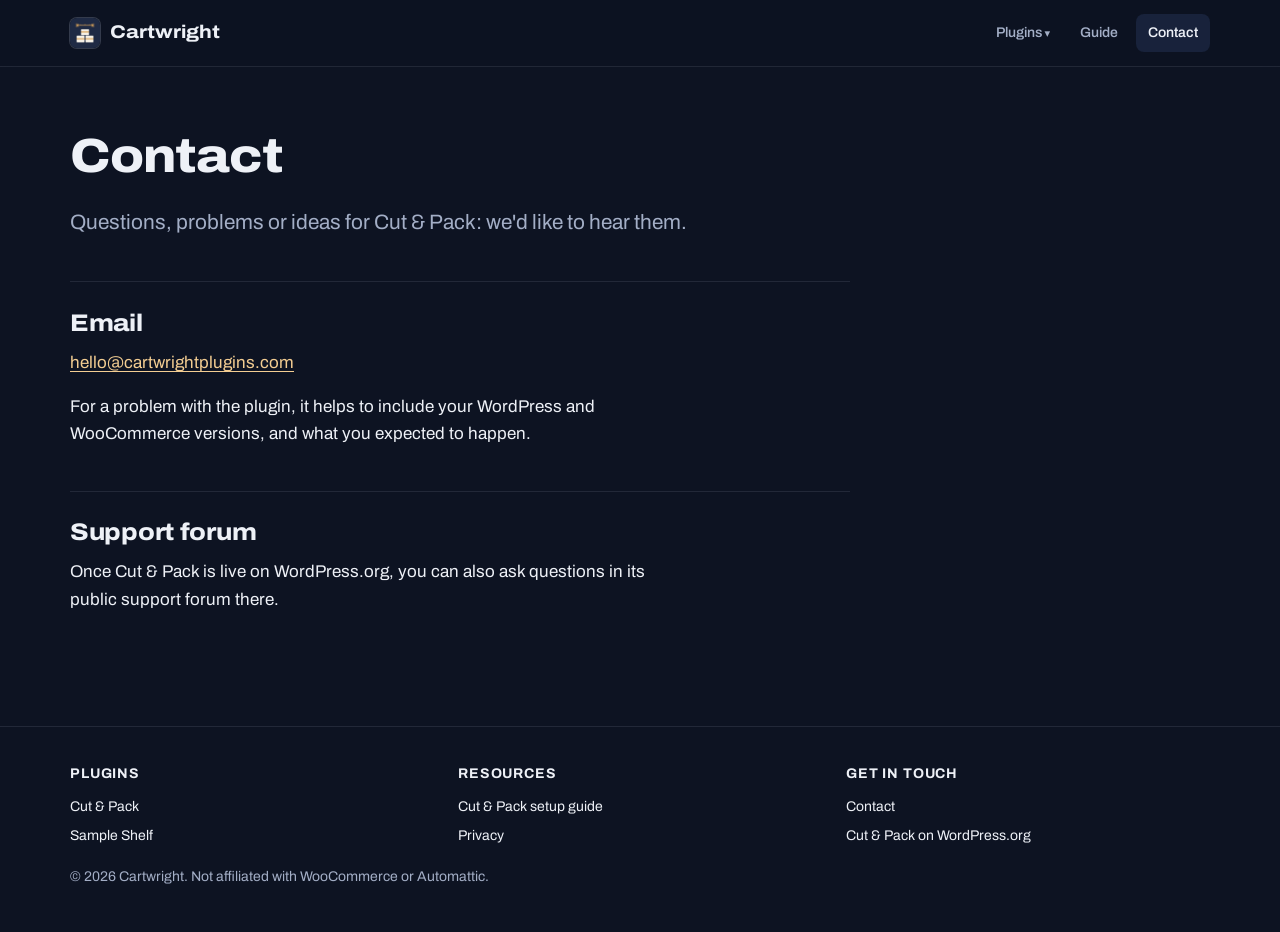
==== commit 65c94fee: "Plugin hub home, Cut & Pack moved to /cut-and-pack/, Plugins menu, footer columns Co-Authored-By: Cl" ====
--- a/contact/index.html
+++ b/contact/index.html
@@ -4,23 +4,26 @@
 	<meta charset="utf-8">
 	<meta name="viewport" content="width=device-width, initial-scale=1">
 	<title>Contact | Cartwright</title>
-	<meta name="description" content="Contact Cartwright about the Cut & Pack plugin.">
+	<meta name="description" content="Contact Cartwright about the Cut & Pack and Sample Shelf plugins.">
 	<meta name="theme-color" content="#0d1322">
 	<link rel="icon" href="../assets/img/favicon-32.png" sizes="32x32">
 	<link rel="preload" href="../assets/fonts/archivo.woff" as="font" type="font/woff" crossorigin>
-	<link rel="stylesheet" href="../assets/site.css?v=2">
+	<link rel="stylesheet" href="../assets/site.css?v=3">
 </head>
 <body>
 	<header class="site-header">
 		<div class="wrap">
 			<a class="brand" href="../"><img src="../assets/img/icon-128x128.png" alt="" width="30" height="30">Cartwright</a>
 			<nav class="site-nav" aria-label="Main">
-				<a href="../#see-it">How it looks</a>
-				<a href="../#setup">Setup</a>
+				<details class="menu">
+					<summary>Plugins</summary>
+					<div class="menu-panel">
+						<a href="../cut-and-pack/"><strong>Cut &amp; Pack <span class="badge badge-live">Live</span></strong><span>Made-to-measure pricing: boxes, cut lengths, areas</span></a>
+						<a href="../sample-shelf/"><strong>Sample Shelf <span class="badge badge-soon">Soon</span></strong><span>Free samples shoppers can order before they buy</span></a>
+					</div>
+				</details>
 				<a href="../docs/">Guide</a>
-				<a href="../sample-shelf/">Sample Shelf</a>
 				<a href="../contact/" aria-current="page">Contact</a>
-				<a class="nav-cta" href="../#get">Get Cut &amp; Pack</a>
 			</nav>
 		</div>
 	</header>
@@ -41,13 +44,26 @@
 
 	<footer class="site-footer">
 		<div class="wrap">
+			<div class="foot-cols">
+				<div>
+					<h4>Plugins</h4>
+					<a href="../cut-and-pack/">Cut &amp; Pack</a>
+					<a href="../sample-shelf/">Sample Shelf</a>
+				</div>
+				<div>
+					<h4>Resources</h4>
+					<a href="../docs/">Cut &amp; Pack setup guide</a>
+					<a href="../privacy/">Privacy</a>
+				</div>
+				<div>
+					<h4>Get in touch</h4>
+					<a href="../contact/">Contact</a>
+					<a href="https://wordpress.org/plugins/cut-and-pack-for-woocommerce/">Cut &amp; Pack on WordPress.org</a>
+				</div>
+			</div>
 			<p>© 2026 Cartwright. Not affiliated with WooCommerce or Automattic.</p>
-			<nav aria-label="Footer">
-				<a href="../docs/">Setup guide</a>
-				<a href="../contact/">Contact</a>
-				<a href="../privacy/">Privacy</a>
-			</nav>
 		</div>
 	</footer>
+	<script src="../assets/nav.js" defer></script>
 </body>
 </html>
--- a/assets/site.css
+++ b/assets/site.css
@@ -1046,3 +1046,70 @@
 #get {
 	scroll-margin-top: 84px;
 }
+
+/* ---------- Plugin menu, badges, cards (v3) ---------- */
+.menu { position: relative; }
+.menu summary {
+	list-style: none;
+	cursor: pointer;
+	color: var(--muted);
+	font-size: var(--step--1);
+	font-weight: 550;
+	padding: 8px 12px;
+	border-radius: 8px;
+}
+.menu summary::-webkit-details-marker { display: none; }
+.menu summary::after { content: " ▾"; font-size: 0.8em; }
+.menu summary:hover, .menu[open] summary { color: var(--text); background: var(--panel); }
+.menu-panel {
+	position: absolute;
+	right: 0;
+	top: calc(100% + 8px);
+	z-index: 30;
+	width: min(340px, 90vw);
+	background: var(--panel);
+	border: 1px solid var(--line-strong);
+	border-radius: var(--radius);
+	padding: 8px;
+	box-shadow: 0 18px 40px rgba(0, 0, 0, 0.45);
+}
+.site-nav .menu-panel a { display: block; padding: 10px 12px; }
+.menu-panel strong { display: block; color: var(--text); font-weight: 650; }
+.menu-panel span:not(.badge) { display: block; color: var(--muted); font-size: var(--step--1); font-weight: 450; }
+@media (max-width: 640px) {
+	.menu-panel { position: static; width: 100%; margin-top: 6px; }
+}
+.badge {
+	display: inline-block;
+	font-size: 0.7rem;
+	font-weight: 700;
+	letter-spacing: 0.04em;
+	text-transform: uppercase;
+	padding: 2px 8px;
+	border-radius: 999px;
+	vertical-align: middle;
+	margin-left: 6px;
+}
+.badge-live { color: #0d2616; background: var(--ok); }
+.badge-soon { color: #1a1206; background: var(--oak); }
+.hero-hub .wrap { display: block; max-width: 860px; }
+.grid-2 { display: grid; gap: 18px; }
+@media (min-width: 760px) { .grid-2 { grid-template-columns: repeat(2, 1fr); } }
+.card {
+	background: var(--panel);
+	border: 1px solid var(--line);
+	border-radius: var(--radius);
+	padding: 28px;
+	display: flex;
+	flex-direction: column;
+}
+.card svg { width: 38px; height: 38px; color: var(--oak); margin-bottom: 14px; }
+.card p { color: var(--muted); margin: 0 0 14px; }
+.card .actions { margin-top: auto; padding-top: 16px; }
+.ticks { list-style: none; margin: 0 0 8px; padding: 0; color: var(--text); }
+.ticks li { padding-left: 24px; position: relative; margin: 4px 0; }
+.ticks li::before { content: "✓"; position: absolute; left: 0; color: var(--ok); }
+.btn-disabled { opacity: 0.6; cursor: default; border: 1px dashed var(--line-strong); }
+.foot-cols { display: grid; gap: 24px; grid-template-columns: repeat(auto-fit, minmax(180px, 1fr)); width: 100%; }
+.foot-cols h4 { margin: 0 0 8px; color: var(--text); font-size: var(--step--1); text-transform: uppercase; letter-spacing: 0.06em; }
+.foot-cols a { display: block; padding: 3px 0; }
